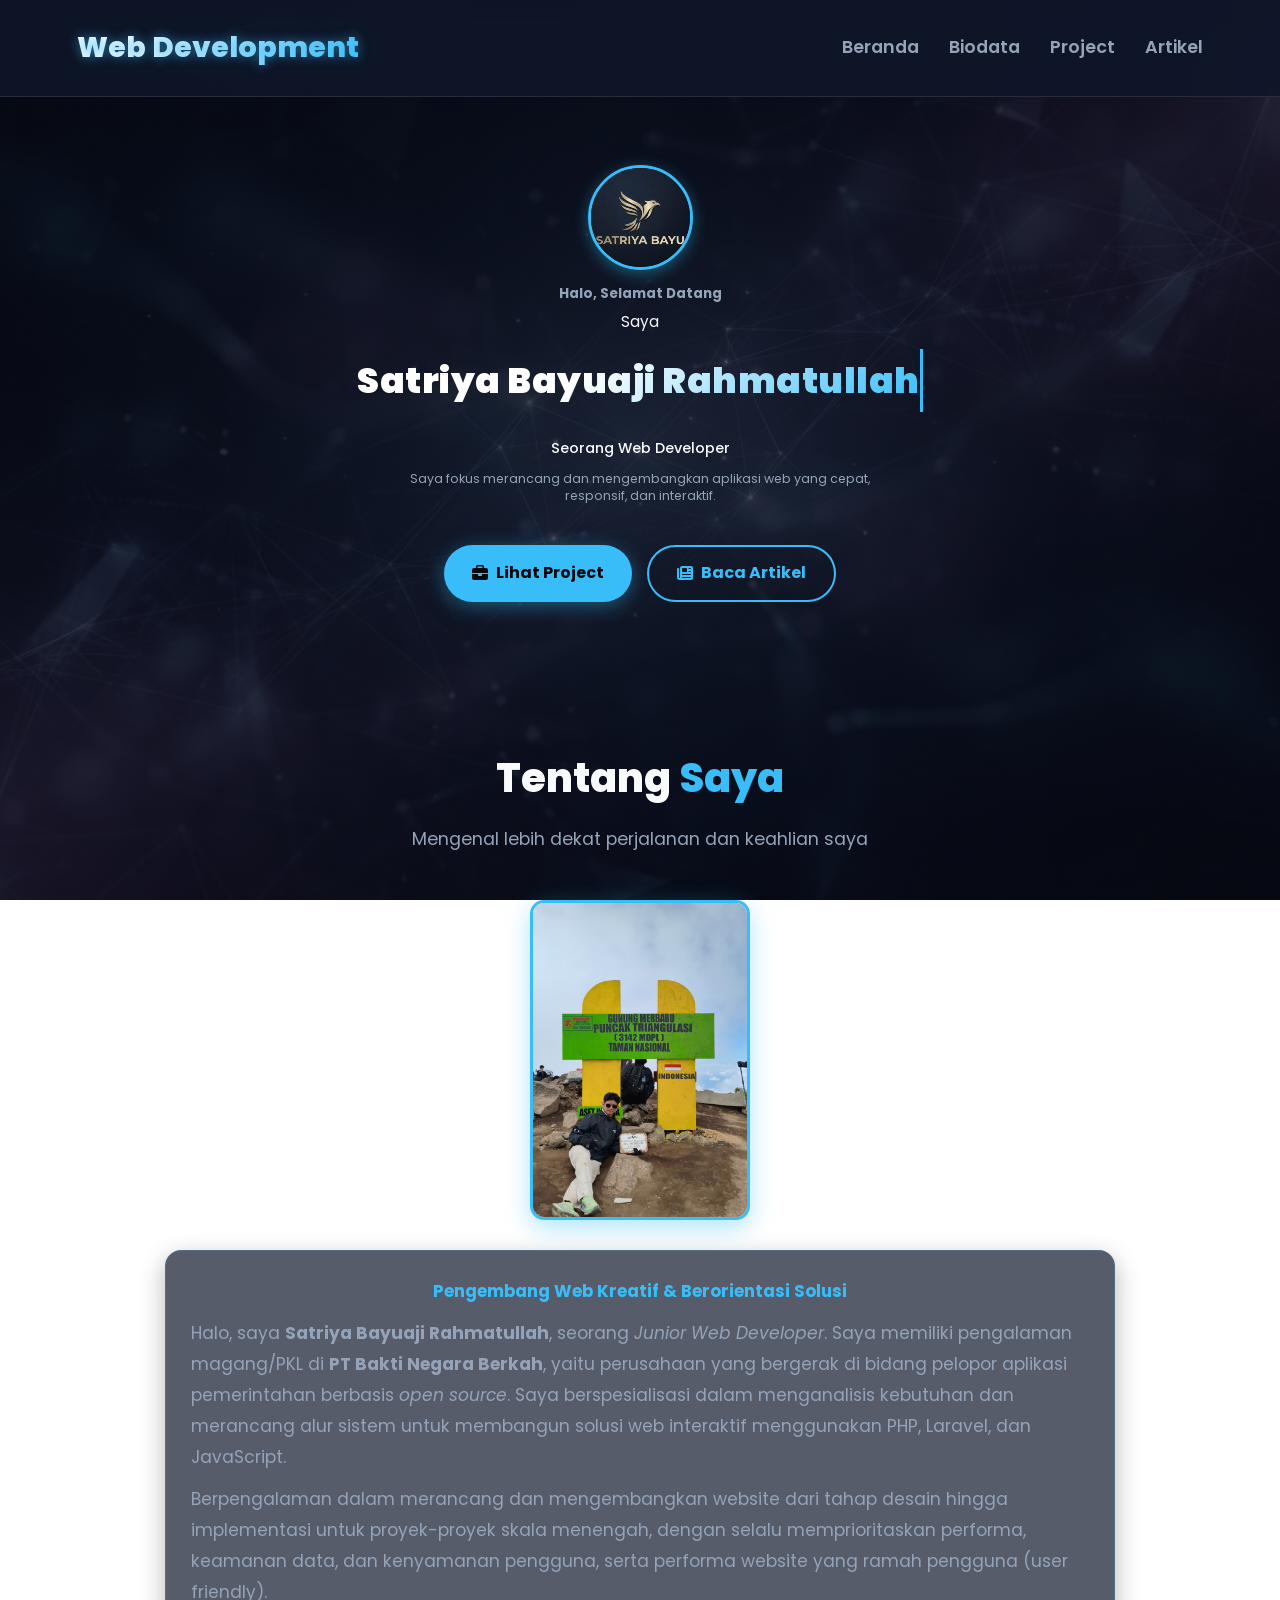
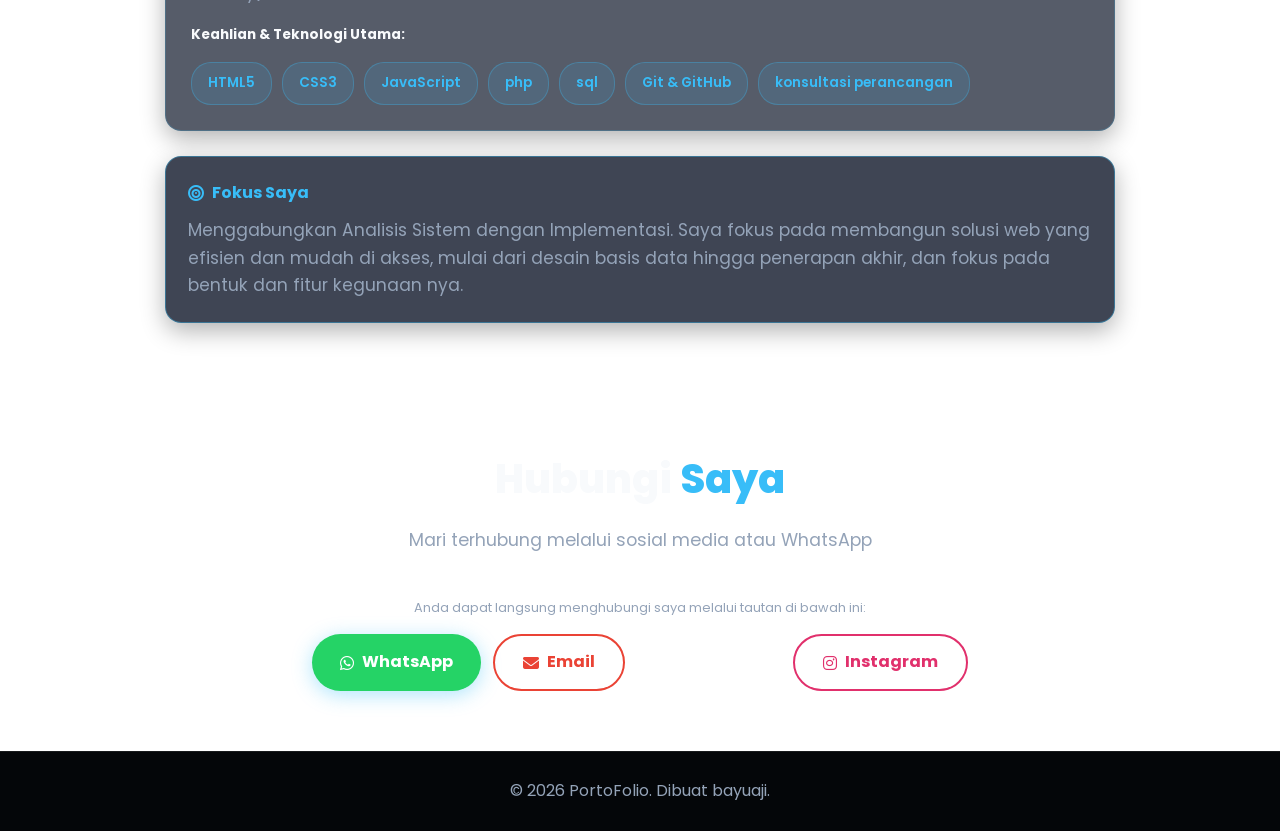
==== index.html @ e7704a33 "Add files via upload" ====
<!DOCTYPE html>
<html lang="id">

<head>
    <meta charset="UTF-8">
    <meta name="viewport" content="width=device-width, initial-scale=1.0">
    <title>Beranda - Web Developer Portofolio</title>
    <!-- Google Fonts -->
    <link href="https://fonts.googleapis.com/css2?family=Poppins:wght@300;400;500;600;700&display=swap" rel="stylesheet">
    <!-- FontAwesome untuk ikon -->
    <link rel="stylesheet" href="https://cdnjs.cloudflare.com/ajax/libs/font-awesome/6.4.0/css/all.min.css">
    <!-- File CSS Utama -->
    <link rel="stylesheet" href="style.css">
</head>

<body>

    <!-- NAVBAR -->
    <header>
        <div class="logo">
            <span id="logo-text" class="logo-animated-text"></span>
        </div>
       <nav>
    <ul id="nav-menu">
        <li><a href="index.html">Beranda</a></li>
        <li><a href="index.html#about">Biodata</a></li>
        <li><a href="projects.html">Project</a></li>
        <li><a href="articles.html">Artikel</a></li>
        
    </ul>
</nav>
        <div class="menu-toggle" id="mobile-menu">
            <i class="fa-solid fa-bars"></i>
        </div>
    </header>

    <!-- WADAH UTAMA AJAX (KONTEN YANG AKAN BERUBAH DINAMIS) -->
    <div id="ajax-wrapper">

        <!-- HERO SECTION -->
        <section class="hero-animated-bg">
            <div class="hero-content">

                <!-- FOTO LOGO KECIL -->
                <div style="width: 105px; height: 105px; margin: 15px auto 12px auto; border-radius: 50%; overflow: hidden; border: 3px solid var(--primary-color); box-shadow: 0 4px 15px rgba(56, 189, 248, 0.4); background: rgba(15, 23, 42, 0.8);">
                    <img src="logo cek.jpeg" alt="Logo Saya" style="width: 100%; height: 100%; object-fit: cover;">
                </div>

                <h3 style="font-size: 0.85rem; margin-bottom: 2px; color: var(--text-muted);">Halo, Selamat Datang</h3>
                <h2 style="font-size: 0.95rem; margin-bottom: 2px; font-weight: 400;">Saya</h2>
                
                <!-- NAMA DENGAN ANIMASI KETIK -->
                <div style="margin: 6px 0 8px 0; text-align: center;">
                    <h1 style="font-size: 1.1rem; display: inline-block;">
                        <span class="typing-container typing-name">Satriya Bayuaji Rahmatullah</span>
                    </h1>
                </div>

                <h2 style="font-size: 0.9rem; margin-bottom: 8px; font-weight: 500;">Seorang Web Developer</h2>
                <p style="font-size: 0.78rem; max-width: 500px; margin: 0 auto 15px; line-height: 1.4; color: var(--text-muted);">
                    Saya fokus merancang dan mengembangkan aplikasi web yang cepat, responsif, dan interaktif.
                </p>

                <div class="btn-group">
                    <a href="projects.html" class="btn primary nav-link-ajax">
                        <i class="fa-solid fa-briefcase"></i> Lihat Project
                    </a>
                    <a href="articles.html" class="btn secondary nav-link-ajax">
                        <i class="fa-solid fa-newspaper"></i> Baca Artikel
                    </a>
                </div>
            </div>
        </section>

        <!-- ABOUT SECTION -->
        <section id="about">
            <h2 class="section-title">Tentang <span>Saya</span></h2>
            <p class="section-subtitle">Mengenal lebih dekat perjalanan dan keahlian saya</p>

            <div class="about-container" style="max-width: 700px; margin: 0 auto; display: flex; flex-direction: column; gap: 20px; background: transparent; border: none; box-shadow: none; padding: 0;">

                <!-- FOTO PROFIL (BENTUK VERTIKAL YANG PAS) -->
                <div style="text-align: center; padding: 5px 0;">
                    <div style="max-width: 220px; height: 320px; border-radius: 14px; overflow: hidden; margin: 0 auto; border: 3px solid var(--primary-color); box-shadow: 0 8px 25px rgba(56, 189, 248, 0.4); background: transparent;">
                        <img src="POTO.jpeg" alt="Foto Profil Saya" style="width: 100%; height: 100%; object-fit: cover; object-position: center;">
                    </div>
                </div>

                <!-- KOTAK TEKS BIOGRAFI & KEAHLIAN -->
                <div style="background: rgba(15, 23, 42, 0.7); border: 1px solid rgba(56, 189, 248, 0.2); border-radius: 16px; padding: 25px; box-shadow: 0 8px 25px rgba(0, 0, 0, 0.3);">
                    <h3 style="margin-bottom: 12px; color: var(--primary-color); font-size: 1.05rem; text-align: center;">Pengembang Web Kreatif & Berorientasi Solusi</h3>

                    <p style="margin-bottom: 12px; font-size: 1.07rem; line-height: 1.8; color: var(--text-muted);">
    Halo, saya <strong>Satriya Bayuaji Rahmatullah</strong>, seorang <em>Junior Web Developer</em>. Saya memiliki pengalaman magang/PKL di <strong>PT Bakti Negara Berkah</strong>, yaitu perusahaan yang bergerak di bidang pelopor aplikasi pemerintahan berbasis <em>open source</em>. Saya berspesialisasi dalam menganalisis kebutuhan dan merancang alur sistem untuk membangun solusi web interaktif menggunakan PHP, Laravel, dan JavaScript.
</p>

<p style="margin-bottom: 15px; font-size: 1.07rem; line-height: 1.8; color: var(--text-muted);">
    Berpengalaman dalam merancang dan mengembangkan website dari tahap desain hingga implementasi untuk proyek-proyek skala menengah, dengan selalu memprioritaskan performa, keamanan data, dan kenyamanan pengguna, serta performa website yang ramah pengguna (user friendly).
</p>

                    <h4 style="font-size: 0.85rem; margin-top: 15px; margin-bottom: 8px; color: var(--text-color);">
                        Keahlian & Teknologi Utama:</h4>
                    <div class="skill-tags">
                        <span>HTML5</span>
                        <span>CSS3</span>
                        <span>JavaScript</span>
                        <span>php</span>
                        <span>sql</span>
                        <span>Git & GitHub</span>
                        <span>konsultasi perancangan</span>
                    </div>
                </div>

                <!-- KOTAK FOKUS SAYA -->
                <div style="background: rgba(15, 23, 42, 0.8); border: 1px solid rgba(56, 189, 248, 0.4); border-radius: 16px; padding: 22px; box-shadow: 0 8px 25px rgba(0, 0, 0, 0.3);">
                    <h3 style="font-size: 1rem; margin-bottom: 10px; color: var(--primary-color); display: flex; align-items: center; gap: 8px;">
                        <i class="fa-solid fa-bullseye"></i> Fokus Saya
                    </h3>
                    <p style="font-size: 1.07rem; line-height: 1.6; color: var(--text-muted); margin: 0;">
                        Menggabungkan Analisis Sistem dengan Implementasi. Saya fokus pada membangun solusi web yang efisien dan mudah di akses, mulai dari desain basis data hingga penerapan akhir, dan fokus pada bentuk dan fitur kegunaan nya.
                    </p>
                </div>

            </div>
        </section>

        <!-- CONTACT SECTION -->
        <section id="contact">
            <h2 class="section-title">Hubungi <span>Saya</span></h2>
            <p class="section-subtitle">Mari terhubung melalui sosial media atau WhatsApp</p>

            <div style="text-align: center;">
                <p style="color: var(--text-muted); margin-bottom: 15px; font-size: 0.8rem;">Anda dapat langsung menghubungi saya melalui tautan di bawah ini:</p>

                <div style="display: flex; justify-content: center; gap: 12px; flex-wrap: wrap;">
                    <!-- WhatsApp -->
                    <a href="https://api.whatsapp.com/send/?phone=6289696300447&text&type=phone_number&app_absent=0" target="_blank" class="btn primary"
                        style="background-color: #25d366; color: white;">
                        <i class="fa-brands fa-whatsapp" style="font-size: 1rem;"></i> WhatsApp
                    </a>
                    
                    <!-- Email -->
                    <a href="https://mail.google.com/mail/?view=cm&fs=1&to=satriyabayuaji09@gmail.com" target="_blank" class="btn secondary"
                        style="border-color: #ea4335; color: #ea4335;">
                        <i class="fa-solid fa-envelope" style="font-size: 1rem;"></i> Email
                    </a>
                    
                    <!-- GitHub (Baru Ditambahkan) -->
                    <a href="https://github.com/hackerskadama" target="_blank" class="btn secondary"
                        style="border-color: #ffffff; color: #ffffff;">
                        <i class="fa-brands fa-github" style="font-size: 1rem;"></i> GitHub
                    </a>

                    <!-- Instagram -->
                    <a href="https://instagram.com" target="_blank" class="btn secondary"
                        style="border-color: #e1306c; color: #e1306c;">
                        <i class="fa-brands fa-instagram" style="font-size: 1rem;"></i> Instagram
                    </a>
                </div>
            </div>
        </section>

    </div><!-- END OF AJAX WRAPPER -->

    <!-- FOOTER -->
    <footer>
        <p>&copy; 2026 PortoFolio. Dibuat bayuaji.</p>
    </footer>

    <!-- JAVASCRIPT -->
    <script>
    // 1. Toggle menu navigasi untuk tampilan HP (Responsive Menu)
    const menuToggle = document.querySelector('.menu-toggle');
    const navMenu = document.querySelector('nav ul');

    if (menuToggle && navMenu) {
        menuToggle.addEventListener('click', () => {
            navMenu.classList.toggle('active');
        });

        // Tutup menu saat salah satu link diklik di HP
        document.querySelectorAll('nav ul li a').forEach(link => {
            link.addEventListener('click', () => {
                navMenu.classList.remove('active');
            });
        });
    }

    // 2. Fungsi Efek Ketik Logo Sesuai Halaman yang Dibuka
    let logoTimer = null;

    function startTypeWriterLogo(targetText) {
        const logoElement = document.getElementById("logo-text");
        if (!logoElement) return;

        // Hentikan animasi sebelumnya jika ada agar tidak tumpang tindih
        if (logoTimer) clearTimeout(logoTimer);

        let iLogo = 0;
        let isDeletingLogo = false;
        const speedTyping = 90;
        const speedDeleting = 70;
        const delayBetween = 2000;

        function typeLoop() {
            if (!isDeletingLogo) {
                logoElement.innerHTML = targetText.substring(0, iLogo + 1);
                iLogo++;
                if (iLogo === targetText.length) {
                    logoTimer = setTimeout(() => { isDeletingLogo = true; typeLoop(); }, delayBetween);
                    return;
                }
            } else {
                logoElement.innerHTML = targetText.substring(0, iLogo - 1);
                iLogo--;
                if (iLogo === 0) {
                    isDeletingLogo = false;
                }
            }

            const currentSpeed = isDeletingLogo ? speedDeleting : speedTyping;
            logoTimer = setTimeout(typeLoop, currentSpeed);
        }

        typeLoop();
    }

    function getLogoTextByUrl(url) {
        if (url.includes('projects.html')) return "Daftar Project";
        if (url.includes('articles.html')) return "Daftar Artikel";
        return "Web Development";
    }

    window.addEventListener("DOMContentLoaded", () => {
        startTypeWriterLogo(getLogoTextByUrl(window.location.href));
    });

    // 3. SISTEM AJAX HYBRID YANG DISEMPURNAKAN
    function loadPage(url, pushHistory = true) {
        const wrapper = document.getElementById('ajax-wrapper');
        if (!wrapper) {
            window.location.href = url;
            return;
        }

        // Efek transisi halus (fade out)
        wrapper.style.transition = 'opacity 0.3s ease';
        wrapper.style.opacity = '0';

        fetch(url)
            .then(response => {
                if (!response.ok) throw new Error('Halaman tidak ditemukan');
                return response.text();
            })
            .then(html => {
                const parser = new DOMParser();
                const doc = parser.parseFromString(html, 'text/html');
                const newContent = doc.getElementById('ajax-wrapper');

                setTimeout(() => {
                    if (newContent) {
                        wrapper.innerHTML = newContent.innerHTML;
                    } else {
                        wrapper.innerHTML = doc.body.innerHTML;
                    }
                    wrapper.style.opacity = '1';

                    if (pushHistory) {
                        window.history.pushState({path: url}, '', url);
                    }
                    window.scrollTo(0, 0); // Kembalikan posisi scroll ke atas
                    
                    // Jalankan ulang animasi ketik logo sesuai halaman baru
                    startTypeWriterLogo(getLogoTextByUrl(url));
                }, 300);
            })
            .catch(err => {
                wrapper.style.opacity = '1';
                window.location.href = url; // Fallback jika gagal fetch
            });
    }

    // Tangkap klik pada semua tag <a> di menu/halaman secara otomatis
    document.addEventListener('click', function(e) {
        const link = e.target.closest('a');
        if (!link) return;

        const url = link.getAttribute('href');
        // Abaikan link eksternal, hashtag dalam halaman, atau mailto
        if (!url || url.startsWith('#') || url.startsWith('http') || url.startsWith('mailto:')) return;

        e.preventDefault();
        loadPage(url, true);
    });

    // Handle tombol Back / Forward pada browser
    window.addEventListener('popstate', function() {
        loadPage(window.location.href, false);
        startTypeWriterLogo(getLogoTextByUrl(window.location.href));
    });
</script>
</body>

</html>
---- style.css ----
/* Reset & Pengaturan Dasar */
* {
    margin: 0;
    padding: 0;
    box-sizing: border-box;
    font-family: 'Poppins', sans-serif;
    scroll-behavior: smooth;
}

:root {
    --primary-color: #38bdf8;
    --accent-glow: rgba(56, 189, 248, 0.4);
    --bg-dark: #07090e;
    --text-color: #f8fafc;
    --text-muted: #94a3b8;
}

body {
    background: linear-gradient(rgba(7, 9, 14, 0.7), rgba(7, 9, 14, 0.7)), url('backgroud.jpg');
    background-size: cover;
    background-position: center;
    background-attachment: fixed;
    color: var(--text-color);
    padding-top: 110px;
    line-height: 1.8;
    overflow-x: hidden;
}

/* NAVBAR UTAMA */
header {
    display: flex;
    justify-content: space-between;
    align-items: center;
    padding: 22px 6%;
    background-color: rgba(15, 23, 42, 0.9);
    backdrop-filter: blur(12px);
    position: fixed;
    top: 0;
    left: 0;
    width: 100%;
    z-index: 1000;
    border-bottom: 1px solid rgba(255, 255, 255, 0.1);
}

.logo-animated-text {
    background: linear-gradient(135deg, #ffffff 20%, #38bdf8 100%);
    -webkit-background-clip: text;
    -webkit-text-fill-color: transparent;
    font-weight: 800;
    font-size: 1.8rem !important;
    text-shadow: 0 0 12px rgba(56, 189, 248, 0.6);
}

nav ul {
    display: flex;
    list-style: none;
    gap: 30px;
}

nav ul li a {
    text-decoration: none;
    color: var(--text-muted);
    font-size: 1.1rem !important; 
    font-weight: 600;
    transition: 0.3s ease;
}

nav ul li a:hover,
nav ul li a.active {
    color: var(--primary-color);
    text-shadow: 0 0 15px var(--accent-glow);
}

.menu-toggle {
    display: none;
    font-size: 2rem;
    color: var(--text-color);
    cursor: pointer;
}

/* HERO SECTION */
.hero-animated-bg {
    padding: 40px 20px 80px 20px;
    text-align: center;
    width: 100%;
    display: flex;
    flex-direction: column;
    align-items: center;
    justify-content: center;
}

.hero-content {
    max-width: 900px;
    margin: 0 auto;
    display: flex;
    flex-direction: column;
    align-items: center;
    text-align: center;
}

/* ANIMASI KETIK NAMA */
.typing-container {
    display: inline-block;
    white-space: nowrap;
    overflow: hidden;
    border-right: 3px solid #38bdf8;
    margin: 5px auto;
    animation: typing 4s steps(30, end) infinite, blink-caret 0.75s step-end infinite;
}

.typing-name {
    background: linear-gradient(135deg, #ffffff 40%, #38bdf8 100%);
    -webkit-background-clip: text;
    -webkit-text-fill-color: transparent;
    font-weight: 900;
    font-size: 2.2rem !important; 
    letter-spacing: 0.5px;
}

@keyframes typing {
    0% { width: 0; }
    70% { width: 100%; }
    85% { width: 100%; }
    100% { width: 0; }
}

@keyframes blink-caret {
    from, to { border-color: transparent; }
    50% { border-color: #38bdf8; }
}

/* TOMBOL */
.btn-group {
    display: flex;
    justify-content: center;
    gap: 15px;
    margin-top: 25px;
    flex-wrap: wrap;
}

.btn {
    padding: 12px 28px; 
    border-radius: 50px;
    font-size: 1rem !important; 
    font-weight: 700;
    text-decoration: none;
    display: inline-flex;
    align-items: center;
    gap: 8px;
    transition: 0.3s;
}

.btn.primary {
    background-color: var(--primary-color);
    color: #07090e;
    box-shadow: 0 4px 20px var(--accent-glow);
}

.btn.primary:hover {
    transform: translateY(-3px);
    box-shadow: 0 6px 25px var(--accent-glow);
}

.btn.secondary {
    background: transparent;
    border: 2px solid var(--primary-color);
    color: var(--primary-color);
}

.btn.secondary:hover {
    background: rgba(56, 189, 248, 0.1);
    transform: translateY(-3px);
}

/* SECTIONS UMUM */
section {
    padding: 60px 4%;
}

.section-title {
    font-size: 2.5rem !important; 
    font-weight: 800;
    text-align: center;
    margin-bottom: 10px;
}

.section-title span {
    color: var(--primary-color);
}

.section-subtitle {
    text-align: center;
    color: var(--text-muted);
    font-size: 1.1rem !important; 
    margin-bottom: 40px;
}

/* KOTAK TENTANG SAYA */
.about-container {
    max-width: 950px !important;
    width: 90% !important;
    margin: 0 auto !important;
    display: flex !important;
    flex-direction: column !important;
    gap: 25px !important;
    background: transparent !important;
    border: none !important;
    box-shadow: none !important;
    padding: 0 !important;
}

/* SKILL TAGS */
.skill-tags {
    display: flex;
    flex-wrap: wrap;
    gap: 10px;
    margin-top: 15px;
}

.skill-tags span {
    background: rgba(56, 189, 248, 0.12);
    color: var(--primary-color);
    padding: 8px 16px; 
    border-radius: 20px;
    font-size: 0.85rem !important; 
    font-weight: 600;
    border: 1px solid rgba(56, 189, 248, 0.3);
}

/* FOOTER */
footer {
    text-align: center;
    padding: 25px;
    background: #040609;
    color: var(--text-muted);
    font-size: 1rem !important;
    border-top: 1px solid rgba(255, 255, 255, 0.08);
}

/* RESPONSIF HP */
@media (max-width: 768px) {
    nav ul {
        display: none;
        flex-direction: column;
        position: absolute;
        top: 80px;
        left: 0;
        width: 100%;
        background: rgba(7, 9, 14, 0.98);
        padding: 25px;
        text-align: center;
        border-bottom: 1px solid rgba(56, 189, 248, 0.25);
    }

    nav ul.active {
        display: flex;
    }

    .menu-toggle {
        display: block;
    }

    .typing-name {
        font-size: 1.6rem !important;
    }

    .section-title {
        font-size: 2rem !important;
    }

    .about-container {
        width: 92% !important;
    }
}

/* ========================================================== */
/* KARTU TENTANG SAYA & UKURAN TEKS IDEAL (TIDAK PERLU ZOOM)  */
/* ========================================================== */

.cards-wrapper {
    display: flex;
    justify-content: center;
    align-items: stretch;
    gap: 30px;
    flex-wrap: wrap;
    max-width: 1100px;
    width: 90%;
    margin: 0 auto;
}

.about-card {
    background: rgba(15, 23, 42, 0.6);
    border: 1px solid rgba(56, 189, 248, 0.2);
    backdrop-filter: blur(10px);
    border-radius: 16px;
    padding: 35px;
    flex: 1;
    min-width: 300px;
    max-width: 500px;
    box-shadow: 0 10px 30px rgba(0, 0, 0, 0.3);
    transition: transform 0.3s ease, border-color 0.3s ease;
}

.about-card:hover {
    transform: translateY(-5px);
    border-color: rgba(56, 189, 248, 0.6);
}

.about-card h3 {
    color: var(--primary-color);
    font-size: 1.5rem;
    margin-bottom: 15px;
    font-weight: 700;
}

/* UKURAN TEKS PARAGRAF BIODATA DISET PAS DAN NYAMAN DIBACA */
.about-card p {
    color: var(--text-muted);
    font-size: 1.05rem !important; /* Diperbesar agar tidak kekecilan & tidak perlu zoom */
    line-height: 1.8 !important;   /* Spasi antar baris longgar dan rapi */
}

/* ========================================================== */
/* STYLING HALAMAN / BAGIAN PROJECT                           */
/* ========================================================== */

.projects-wrapper {
    display: flex;
    justify-content: center;
    align-items: stretch;
    gap: 30px;
    flex-wrap: wrap;
    max-width: 1200px;
    width: 90%;
    margin: 0 auto;
}

.project-card {
    background: rgba(15, 23, 42, 0.6);
    border: 1px solid rgba(56, 189, 248, 0.2);
    backdrop-filter: blur(10px);
    border-radius: 16px;
    overflow: hidden;
    flex: 1;
    min-width: 300px;
    max-width: 380px;
    box-shadow: 0 10px 30px rgba(0, 0, 0, 0.3);
    transition: transform 0.3s ease, border-color 0.3s ease;
    display: flex;
    flex-direction: column;
}

.project-card:hover {
    transform: translateY(-5px);
    border-color: rgba(56, 189, 248, 0.6);
}

.project-img {
    width: 100%;
    height: 200px;
    object-fit: cover;
    border-bottom: 1px solid rgba(56, 189, 248, 0.2);
}

.project-info {
    padding: 25px;
    display: flex;
    flex-direction: column;
    flex-grow: 1;
}

.project-info h3 {
    color: var(--primary-color);
    font-size: 1.1rem;
    margin-bottom: 10px;
    font-weight: 700;
}

.project-info p {
    color: var(--text-muted);
    font-size: 1rem !important;
    line-height: 1.7 !important;
    margin-bottom: 20px;
    flex-grow: 1;
}
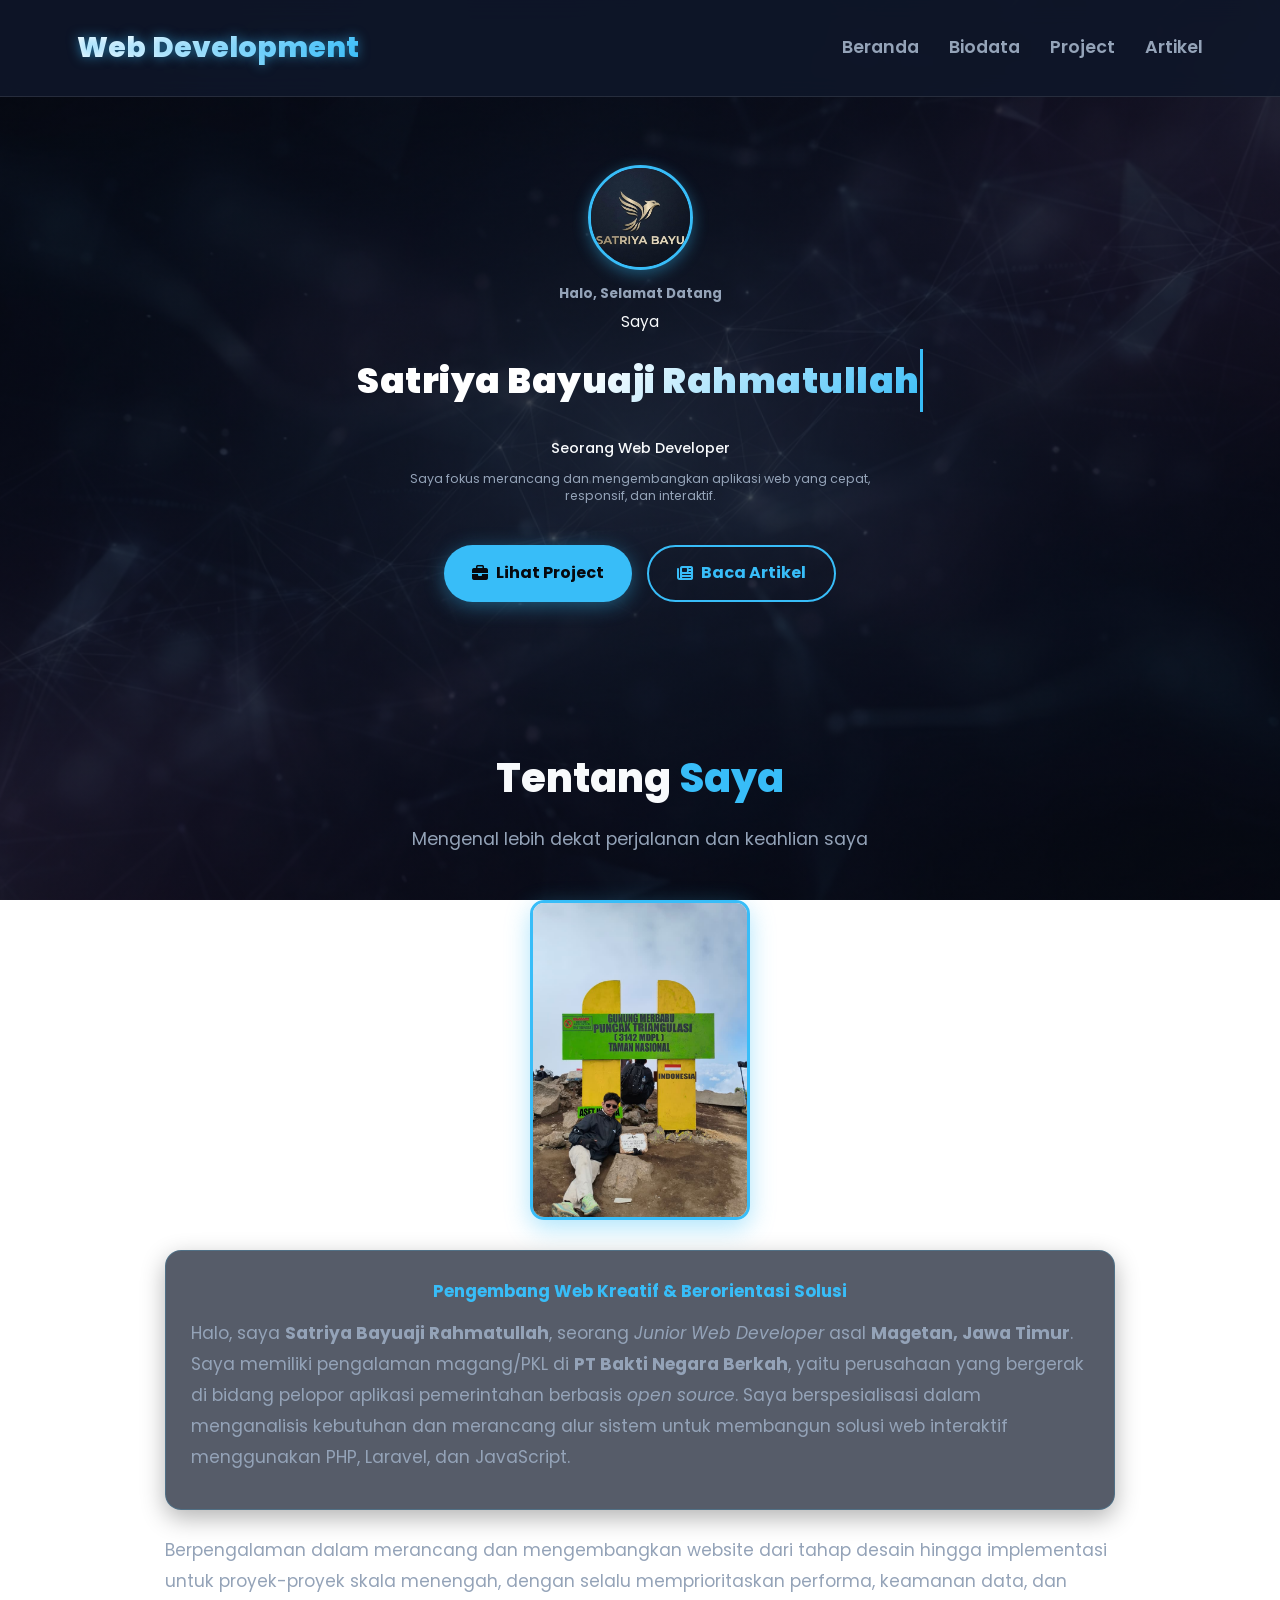
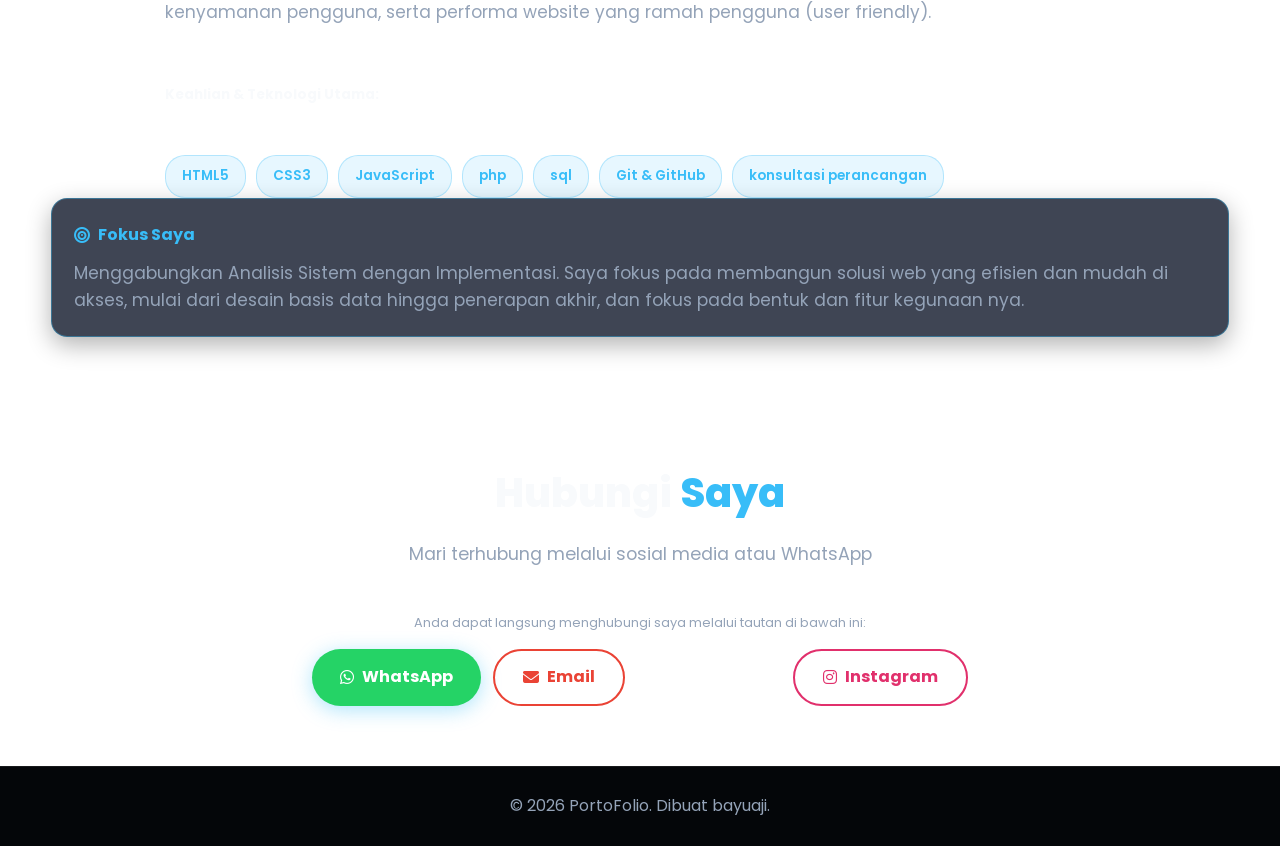
==== commit c0f8bf8c: "Fix HTML encoding issues in index.html" ====
--- a/index.html
+++ b/index.html
@@ -86,13 +86,14 @@
                     </div>
                 </div>
 
-                <!-- KOTAK TEKS BIOGRAFI & KEAHLIAN -->
-                <div style="background: rgba(15, 23, 42, 0.7); border: 1px solid rgba(56, 189, 248, 0.2); border-radius: 16px; padding: 25px; box-shadow: 0 8px 25px rgba(0, 0, 0, 0.3);">
-                    <h3 style="margin-bottom: 12px; color: var(--primary-color); font-size: 1.05rem; text-align: center;">Pengembang Web Kreatif & Berorientasi Solusi</h3>
-
-                    <p style="margin-bottom: 12px; font-size: 1.07rem; line-height: 1.8; color: var(--text-muted);">
-    Halo, saya <strong>Satriya Bayuaji Rahmatullah</strong>, seorang <em>Junior Web Developer</em>. Saya memiliki pengalaman magang/PKL di <strong>PT Bakti Negara Berkah</strong>, yaitu perusahaan yang bergerak di bidang pelopor aplikasi pemerintahan berbasis <em>open source</em>. Saya berspesialisasi dalam menganalisis kebutuhan dan merancang alur sistem untuk membangun solusi web interaktif menggunakan PHP, Laravel, dan JavaScript.
-</p>
+               <!-- KOTAK TEKS BIOGRAFI & KEAHLIAN -->
+<div style="background: rgba(15, 23, 42, 0.7); border: 1px solid rgba(56, 189, 248, 0.2); border-radius: 16px; padding: 25px; box-shadow: 0 8px 25px rgba(0, 0, 0, 0.3);">
+    <h3 style="margin-bottom: 12px; color: var(--primary-color); font-size: 1.05rem; text-align: center;">Pengembang Web Kreatif & Berorientasi Solusi</h3>
+
+    <p style="margin-bottom: 12px; font-size: 1.07rem; line-height: 1.8; color: var(--text-muted);">
+        Halo, saya <strong>Satriya Bayuaji Rahmatullah</strong>, seorang <em>Junior Web Developer</em> asal <strong>Magetan, Jawa Timur</strong>. Saya memiliki pengalaman magang/PKL di <strong>PT Bakti Negara Berkah</strong>, yaitu perusahaan yang bergerak di bidang pelopor aplikasi pemerintahan berbasis <em>open source</em>. Saya berspesialisasi dalam menganalisis kebutuhan dan merancang alur sistem untuk membangun solusi web interaktif menggunakan PHP, Laravel, dan JavaScript.
+    </p>
+</div>
 
 <p style="margin-bottom: 15px; font-size: 1.07rem; line-height: 1.8; color: var(--text-muted);">
     Berpengalaman dalam merancang dan mengembangkan website dari tahap desain hingga implementasi untuk proyek-proyek skala menengah, dengan selalu memprioritaskan performa, keamanan data, dan kenyamanan pengguna, serta performa website yang ramah pengguna (user friendly).
@@ -301,4 +302,4 @@
 </script>
 </body>
 
-</html>+</html>
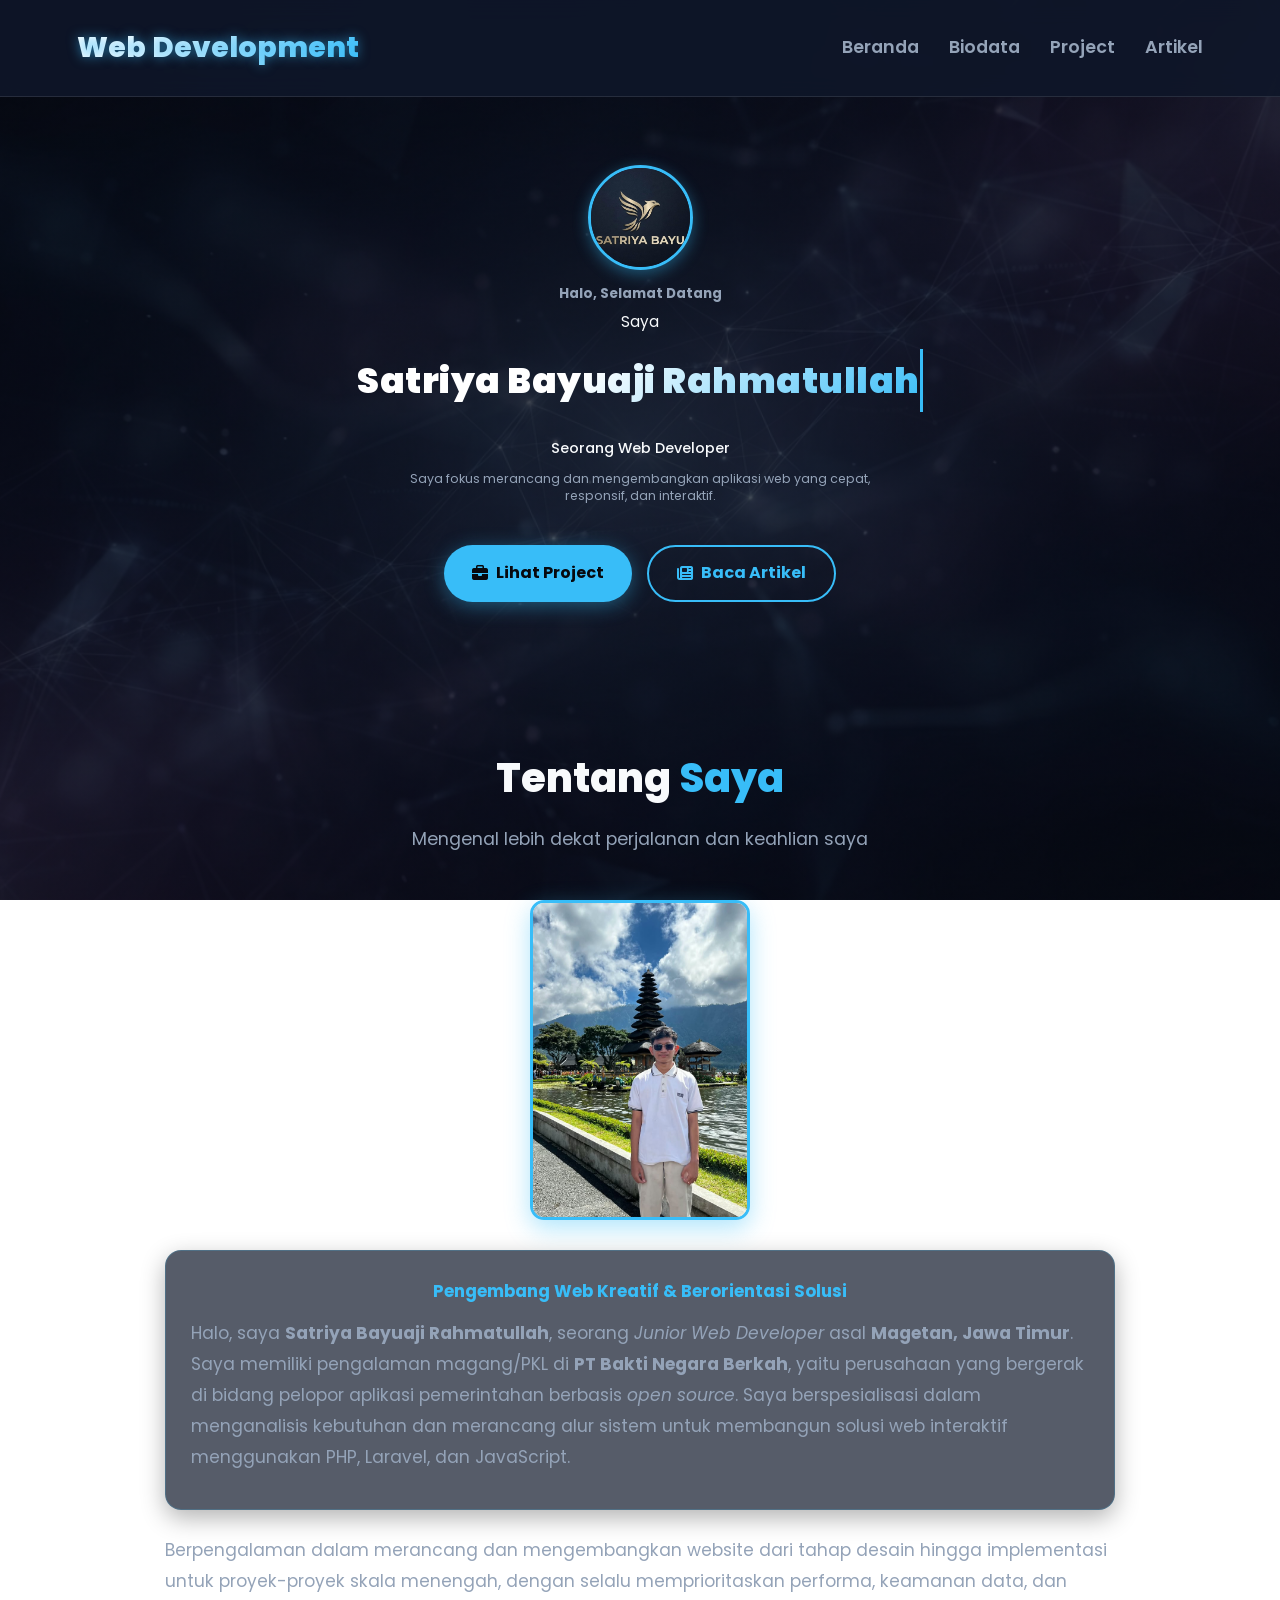
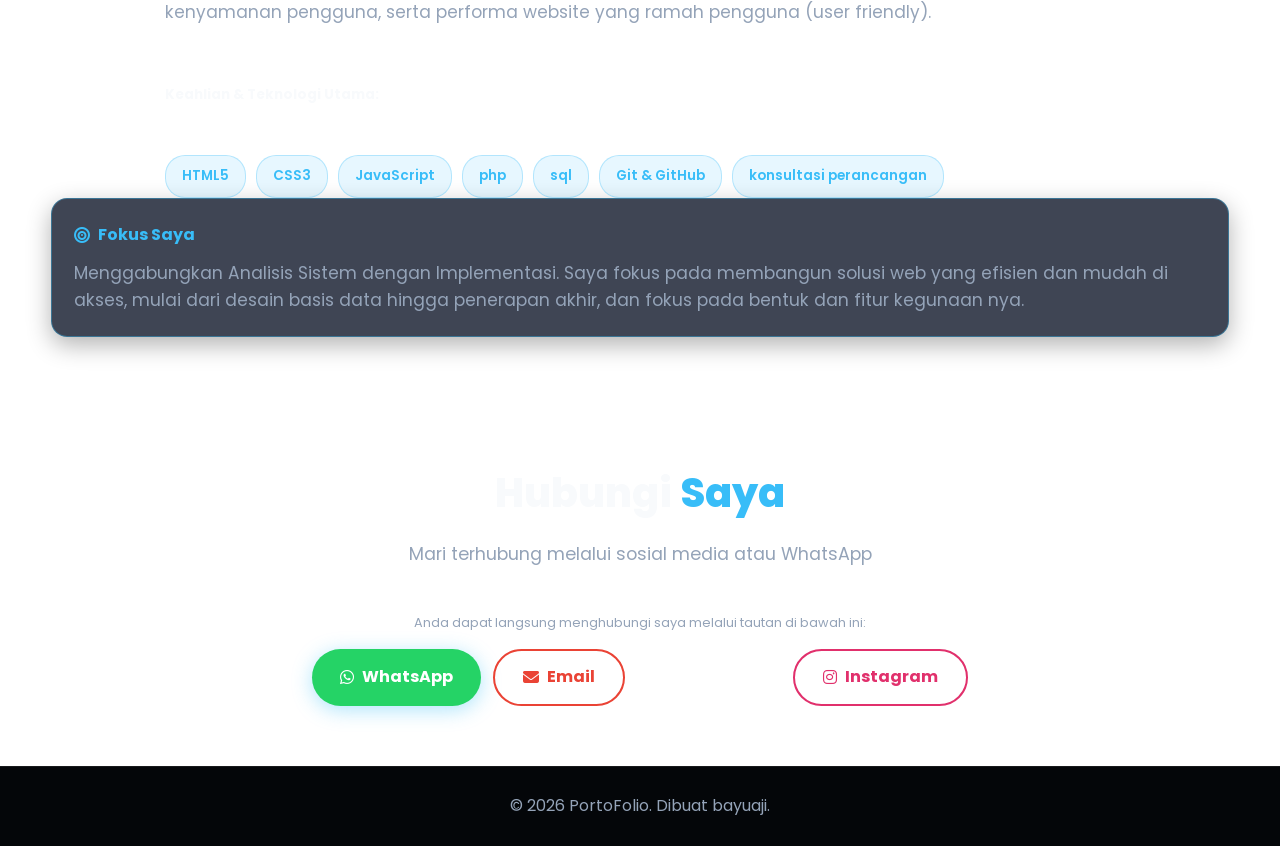
==== commit 05af0211: "Update index.html" ====
--- a/index.html
+++ b/index.html
@@ -3,14 +3,65 @@
 
 <head>
     <meta charset="UTF-8">
+
+    <!-- RESPONSIVE -->
     <meta name="viewport" content="width=device-width, initial-scale=1.0">
-    <title>Beranda - Web Developer Portofolio</title>
-    <!-- Google Fonts -->
+
+    <!-- SEO UTAMA -->
+    <title>Satriya Bayuaji Rahmatullah | Web Developer Portofolio</title>
+
+    <meta name="description" content="Portofolio Satriya Bayuaji Rahmatullah, Junior Web Developer dari Magetan, Jawa Timur. Berisi biodata, project, pengalaman, dan artikel tentang pengembangan website.">
+
+    <meta name="keywords" content="Satriya Bayuaji Rahmatullah, Bayu Aji, Satriya Bayuaji, Web Developer Magetan, Junior Web Developer, Portofolio Web Developer, SMKN 2 Magetan">
+
+    <meta name="author" content="Satriya Bayuaji Rahmatullah">
+
+    <!-- GOOGLE SEARCH CONSOLE -->
+    <meta name="google-site-verification" content="8tq6TMdSmpXcSPZ7pvjZZnXI7BHCj9zVIrI5O6q5T4U" />
+
+    <!-- ROBOTS GOOGLE -->
+    <meta name="robots" content="index, follow">
+
+    <!-- URL UTAMA -->
+    <link rel="canonical" href="https://hackerskadama.github.io/portofolio-web-development/">
+
+    <!-- OPEN GRAPH -->
+    <meta property="og:title" content="Satriya Bayuaji Rahmatullah | Web Developer Portofolio">
+    <meta property="og:description" content="Portofolio Satriya Bayuaji Rahmatullah, Junior Web Developer dari Magetan, Jawa Timur.">
+    <meta property="og:type" content="website">
+    <meta property="og:url" content="https://hackerskadama.github.io/portofolio-web-development/">
+
+    <!-- GOOGLE FONTS -->
     <link href="https://fonts.googleapis.com/css2?family=Poppins:wght@300;400;500;600;700&display=swap" rel="stylesheet">
-    <!-- FontAwesome untuk ikon -->
+
+    <!-- FONTAWESOME -->
     <link rel="stylesheet" href="https://cdnjs.cloudflare.com/ajax/libs/font-awesome/6.4.0/css/all.min.css">
-    <!-- File CSS Utama -->
+
+    <!-- CSS UTAMA -->
     <link rel="stylesheet" href="style.css">
+
+    <!-- DATA TERSTRUKTUR UNTUK GOOGLE -->
+    <script type="application/ld+json">
+    {
+        "@context": "https://schema.org",
+        "@type": "Person",
+        "name": "Satriya Bayuaji Rahmatullah",
+        "alternateName": "Bayu Aji",
+        "url": "https://hackerskadama.github.io/portofolio-web-development/",
+        "jobTitle": "Junior Web Developer",
+        "address": {
+            "@type": "PostalAddress",
+            "addressLocality": "Magetan",
+            "addressRegion": "Jawa Timur",
+            "addressCountry": "ID"
+        },
+        "sameAs": [
+            "https://github.com/hackerskadama",
+            "https://instagram.com/bayuaji.project"
+        ]
+    }
+    </script>
+
 </head>
 
 <body>
@@ -82,7 +133,7 @@
                 <!-- FOTO PROFIL (BENTUK VERTIKAL YANG PAS) -->
                 <div style="text-align: center; padding: 5px 0;">
                     <div style="max-width: 220px; height: 320px; border-radius: 14px; overflow: hidden; margin: 0 auto; border: 3px solid var(--primary-color); box-shadow: 0 8px 25px rgba(56, 189, 248, 0.4); background: transparent;">
-                        <img src="POTO.jpeg" alt="Foto Profil Saya" style="width: 100%; height: 100%; object-fit: cover; object-position: center;">
+                        <img src="profil.jpeg" alt="Foto Profil Saya" style="width: 100%; height: 100%; object-fit: cover; object-position: center;">
                     </div>
                 </div>
 
